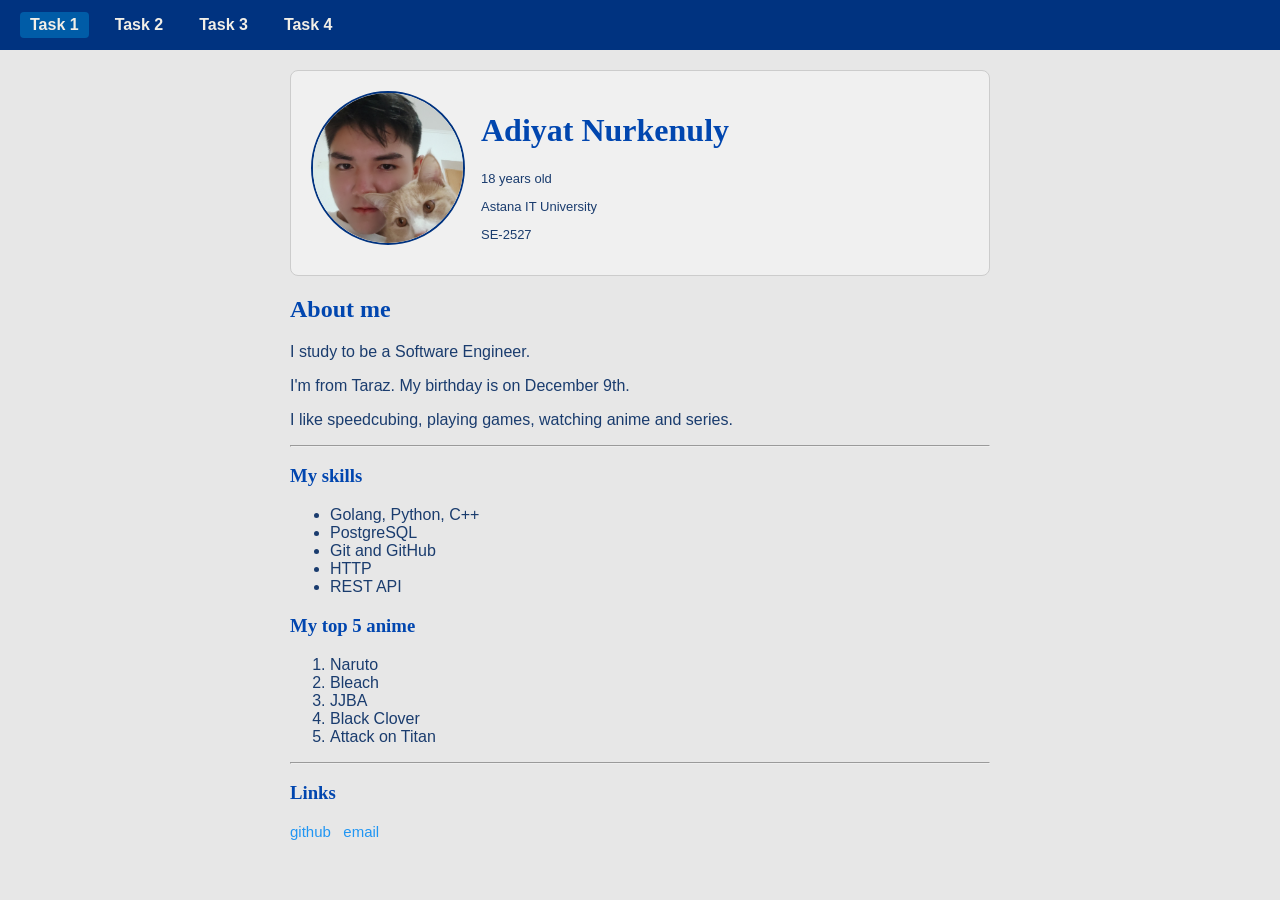
==== index.html @ 3105a29a "Add tasks 1-4" ====
<!DOCTYPE html>
<html lang="en">
<head>
    <meta charset="UTF-8">
    <meta name="viewport" content="width=device-width, initial-scale=1.0">
    <title>Task 1</title>
    <link rel="stylesheet" href="style.css">
</head>
<body>
 
    <nav class="navbar">
        <a href="index.html" class="active">Task 1</a>
        <a href="layout.html">Task 2</a>
        <a href="exercise1/index.html">Task 3</a>
        <a href="table-form.html">Task 4</a>
    </nav>
 
    <main>
        <div class="profile-card">
            <img class="profile-photo" src="images/me.png" alt="profile photo">
            <div class="profile-info">
                <h1>Adiyat Nurkenuly</h1>
                <p>18 years old</p>
                <p>Astana IT University</p>
                <p>SE-2527</p>
            </div>
        </div>
 
        <h2>About me</h2>
 
        <p>I study to be a Software Engineer.</p>
        <p>I'm from Taraz. My birthday is on December 9th.</p>
        <p>I like speedcubing, playing games, watching anime and series.</p>
 
        <hr>
 
        <h3>My skills</h3>
        <ul>
            <li>Golang, Python, C++</li>
            <li>PostgreSQL</li>
            <li>Git and GitHub</li>
            <li>HTTP</li>
            <li>REST API</li>
        </ul>
 
        <h3>My top 5 anime</h3>
        <ol>
            <li>Naruto</li>
            <li>Bleach</li>
            <li>JJBA</li>
            <li>Black Clover</li>
            <li>Attack on Titan</li>
        </ol>
 
        <hr>

        <h3>Links</h3>
        <a id="github-link" href="https://github.com/nurkenulyadiyat" target="_blank">github</a>
        <a id="email-link" href="mailto:atn.play856@gmail.com" target="_blank">email</a>
    </main>
 
</body>
</html>
---- style.css ----
body {
    background:#e7e7e7;
    font-family: Arial, Helvetica, sans-serif;
    color: #1a3c6e;
    margin: 0;
}

h1, h2, h3 {
    color: #0146af;
    font-family: 'Times New Roman', Times, serif;
}

.navbar {
    background-color: #003380;
    padding: 12px 20px;
    display: flex;
    gap: 16px;
}

.navbar a {
    color: #F2EFE7;
    text-decoration: none;
    font-weight: bold;
    padding: 4px 10px;
    border-radius: 4px;
}

.navbar a:hover,
.navbar a.active {
    background-color: #005ca7;
}

main {
    max-width: 700px;
    margin: 0 auto;
    padding: 20px;
}

.profile-card {
    background-color: #f0f0f0;
    padding: 20px;
    border: 1px solid #ccc;
    border-radius: 8px;
    overflow: hidden; 
}

.profile-photo {
    float: left;
    width: 150px;
    max-width: 100%;
    height: 150px;
    margin-right: 16px;
    border-radius: 100px;
    object-fit: cover;
    border: 2px solid #003380;
}

.profile-info {
    overflow: hidden;
}

.profile-info p {
    font-size: 13px;
    color: #1a3c6e;
}

#github-link,
#email-link {
    font-size: 15px;
    text-decoration: none;
    color: #2196F3;
    margin-right: 8px;
}

#github-link:hover,
#email-link:hover {
    color: #90CAF9;
}
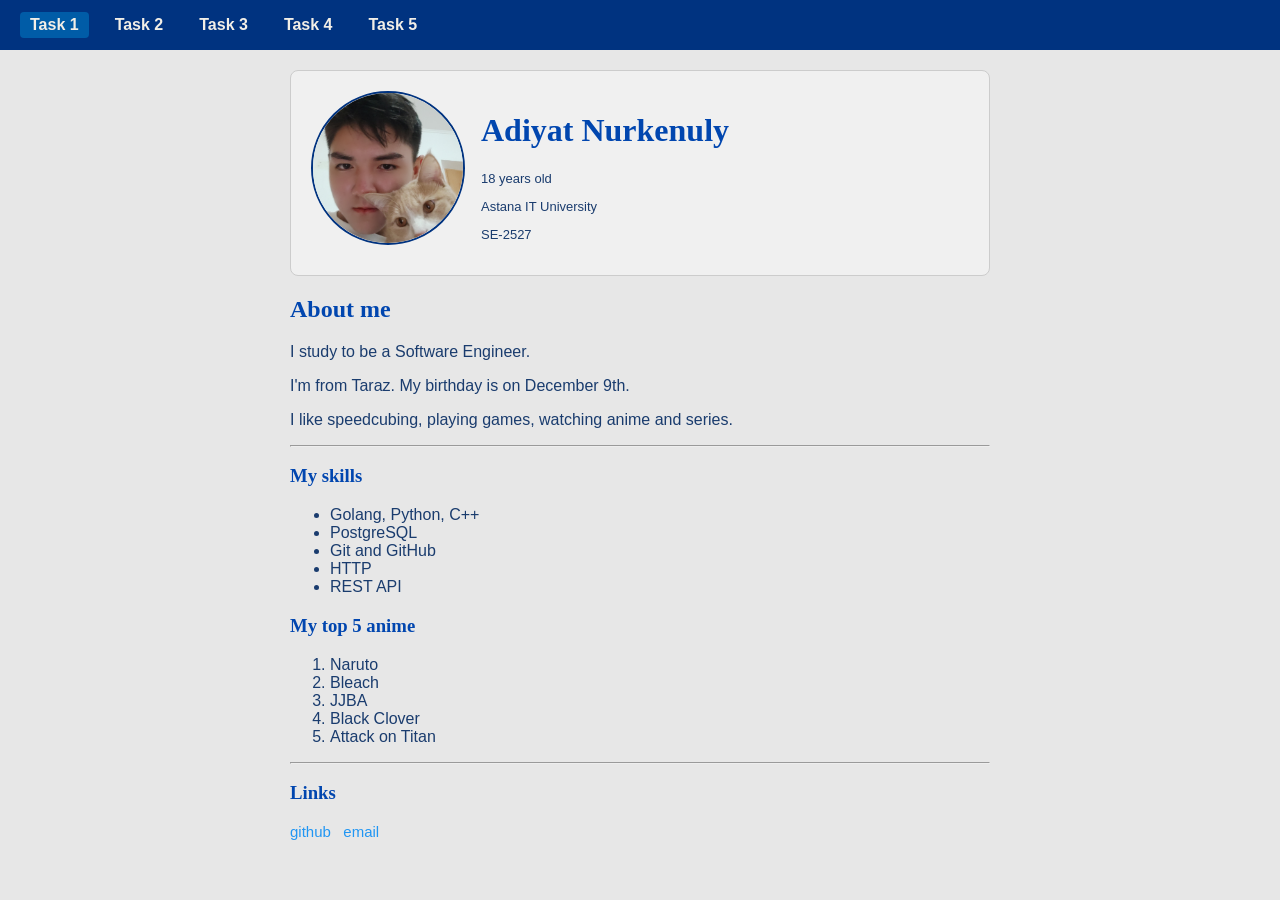
==== commit 332334eb: "Add task 5 and link to navbar" ====
--- a/index.html
+++ b/index.html
@@ -14,6 +14,7 @@
         <a href="layout.html">Task 2</a>
         <a href="exercise1/index.html">Task 3</a>
         <a href="table-form.html">Task 4</a>
+        <a href="wireframes/wireframes.html">Task 5</a>
     </nav>
  
     <main>
